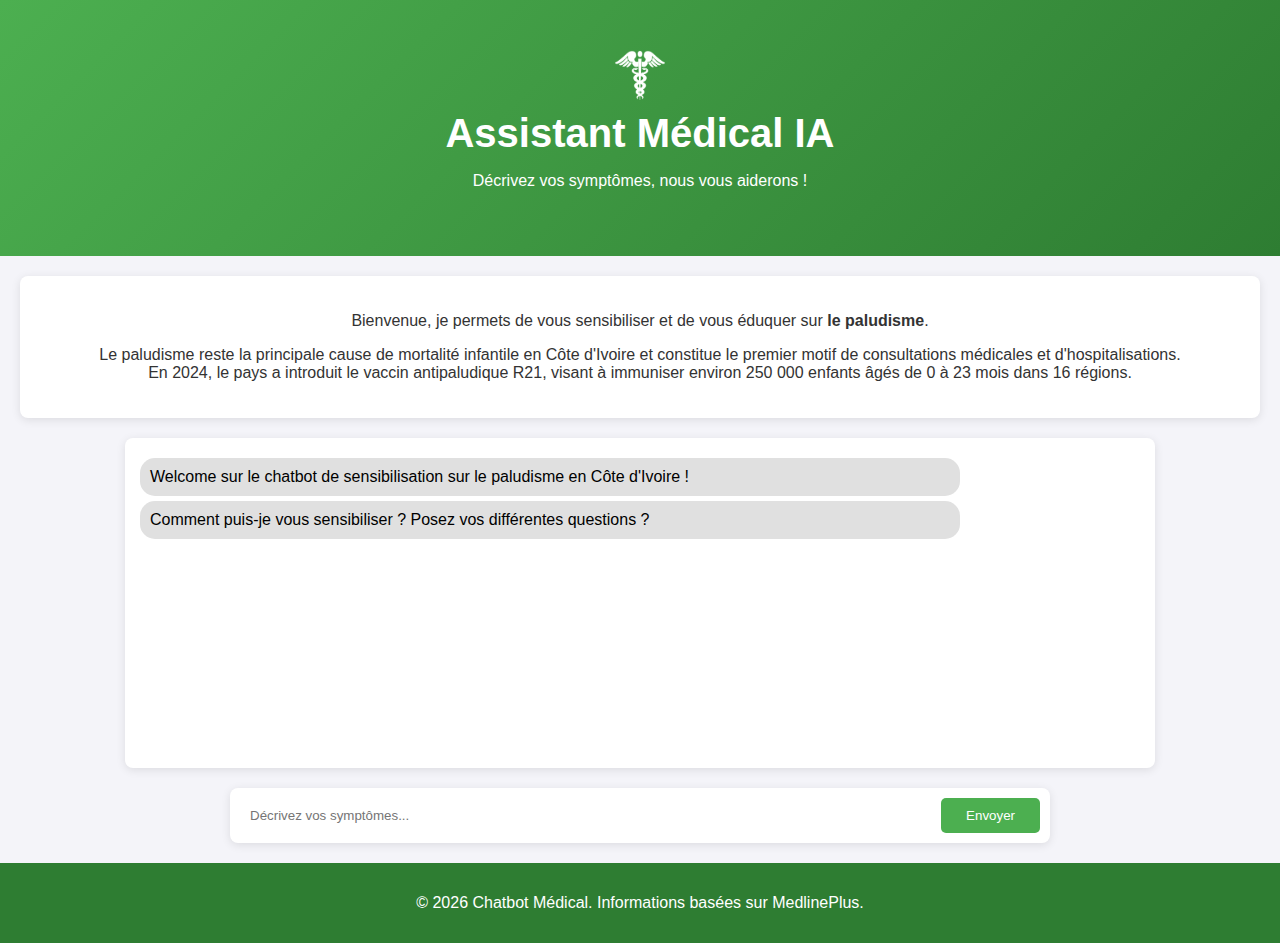
==== redirect/index.html @ 9d016353 "Mise à jour du site chatbot" ====
<!DOCTYPE html>
<html lang="fr">
<head>
  <meta charset="UTF-8">
  <meta name="viewport" content="width=device-width, initial-scale=1.0">
  <title>Chatbot Médical - Assistance</title>
  <!-- Lien vers le fichier CSS pour les styles -->
  <link rel="stylesheet" href="style.css">
</head>

<body>

  <!-- En-tête de la page avec une section de couverture -->
  <header class="cover-section">
    <div class="cover-background">
      <!-- Image de fond de la couverture -->
      <img src="../images/imgB.png" class="logo" alt="Cover image">
    </div>

    <div class="cover-content">
      <!-- Titre principal du site -->
      <h1>Assistant Médical IA</h1>
      <!-- Slogan ou description courte -->
      <p>Décrivez vos symptômes, nous vous aiderons !</p>
    </div>
  </header>

  <!-- Section de description du site -->
  <div class="site-description">
    <p>Bienvenue, je permets de vous sensibiliser et de vous éduquer sur <b>le paludisme</b>.</p>
    <p>Le paludisme reste la principale cause de mortalité infantile en Côte d'Ivoire et constitue le premier motif de consultations médicales et d'hospitalisations.<br/> En 2024, le pays a introduit le vaccin antipaludique R21, visant à immuniser environ 250 000 enfants âgés de 0 à 23 mois dans 16 régions.</p>
  </div>

  <!-- Conteneur pour les messages du chatbot -->
  <div class="chats-container"></div>

  <!-- Formulaire pour envoyer des messages au chatbot -->
  <div class="prompt-container">
    <form id="prompt-form" class="prompt-form">
      <!-- Champ de saisie pour la question de l'utilisateur -->
      <input type="text" id="prompt-input" placeholder="Décrivez vos symptômes..." required>
      <!-- Bouton pour envoyer la question -->
      <button id="send-prompt-btn" type="submit">Envoyer</button>
    </form>
  </div>

  <!-- Pied de page avec les informations de copyright -->
  <footer>
    <p>© 2026 Chatbot Médical. Informations basées sur MedlinePlus.</p>
  </footer>

  <!-- Lien vers le fichier JavaScript pour les fonctionnalités -->
  <script src="scripts.js"></script>
</body>
</html>
---- redirect/style.css ----
.logo{
  width: 50px;
  height: 50px;
  padding-bottom:7px ;
}
        

body {
  font-family: Arial, sans-serif;
  margin: 0;
  padding: 0;
  background-color: #f4f4f9;
  color: #333;
}
.cover-section {
  background: linear-gradient(135deg, #4CAF50, #2E7D32);
  color: white;
  text-align: center;
  padding: 50px 20px;
}
.cover-content h1 {
  margin: 0;
  font-size: 2.5em;
}
.site-description {
  text-align: center;
  margin: 20px;
  padding: 20px;
  background: white;
  border-radius: 8px;
  box-shadow: 0 2px 10px rgba(0, 0, 0, 0.1);
}
.chats-container {
  max-width: 1000px;
  margin: 20px auto;
  padding: 15px;
  background: rgb(255, 255, 255);
  border-radius: 8px;
  box-shadow: 0 2px 10px rgba(0, 0, 0, 0.1);
  min-height: 300px;
  overflow-y: auto;
}
.message {
  padding: 10px;
  border-radius: 15px;
  margin: 5px 0;
  max-width: 80%;
  word-wrap: break-word;
}
.user-message {
  background: #4CAF50;
  color: white;
  align-self: flex-end;
  margin-left: auto;
}
.bot-message {
  background: #e0e0e0;
  color: black;
  align-self: flex-start;
  margin-right: auto;
}
.prompt-container {
  display: flex;
  justify-content: center;
  margin: 20px;
}
.prompt-form { /**/
  display: flex;
  width: 80%;
  max-width: 800px;
  background: rgb(255, 255, 255);
  padding: 10px;
  border-radius: 8px;
  box-shadow: 0 2px 10px rgba(0, 0, 0, 0.1);
}
#prompt-input {
  flex: 1;
  padding: 10px;
  border: none;
  border-radius: 5px;
  outline: none;
}

#send-prompt-btn {
  background: #4CAF50;
  color: white;
  border: none;
  padding: 10px 25px;
  border-radius: 5px;
  cursor: pointer;
  margin-left: 10px;
}

footer {
  text-align: center;
  padding: 15px;
  background: #2E7D32;
  color: white;
}


@media screen and (max-width: 1200px) {
  body {
    font-size: 16px;
  }
 .cover-section {
  padding: 20px 10px;
 }

 .site-description {
    padding: 20px;
  }

  .chats-container{
    margin: 20px;
    max-width: 100%;
    min-height: 200px;
  }
  
  #prompt-input {
    width: 100%;
  }

  #send-prompt-btn {
    margin-left: 0;
  }

  footer {
    padding: 5px;
  }
}



@media screen and (max-width: 768px) {
  body {
    font-size: 16px;
  }
 .cover-section {
  padding: 20px 10px;
 }

 .site-description {
    padding: 20px;
  }

  .chats-container{
    margin: 20px;
    max-width: 100%;
    min-height: 200px;
  }
  
  #prompt-input {
    width: 100%;
  }
  #send-prompt-btn {
    margin-left: 0;
  }
  footer {
    padding: 5px;
  }
}
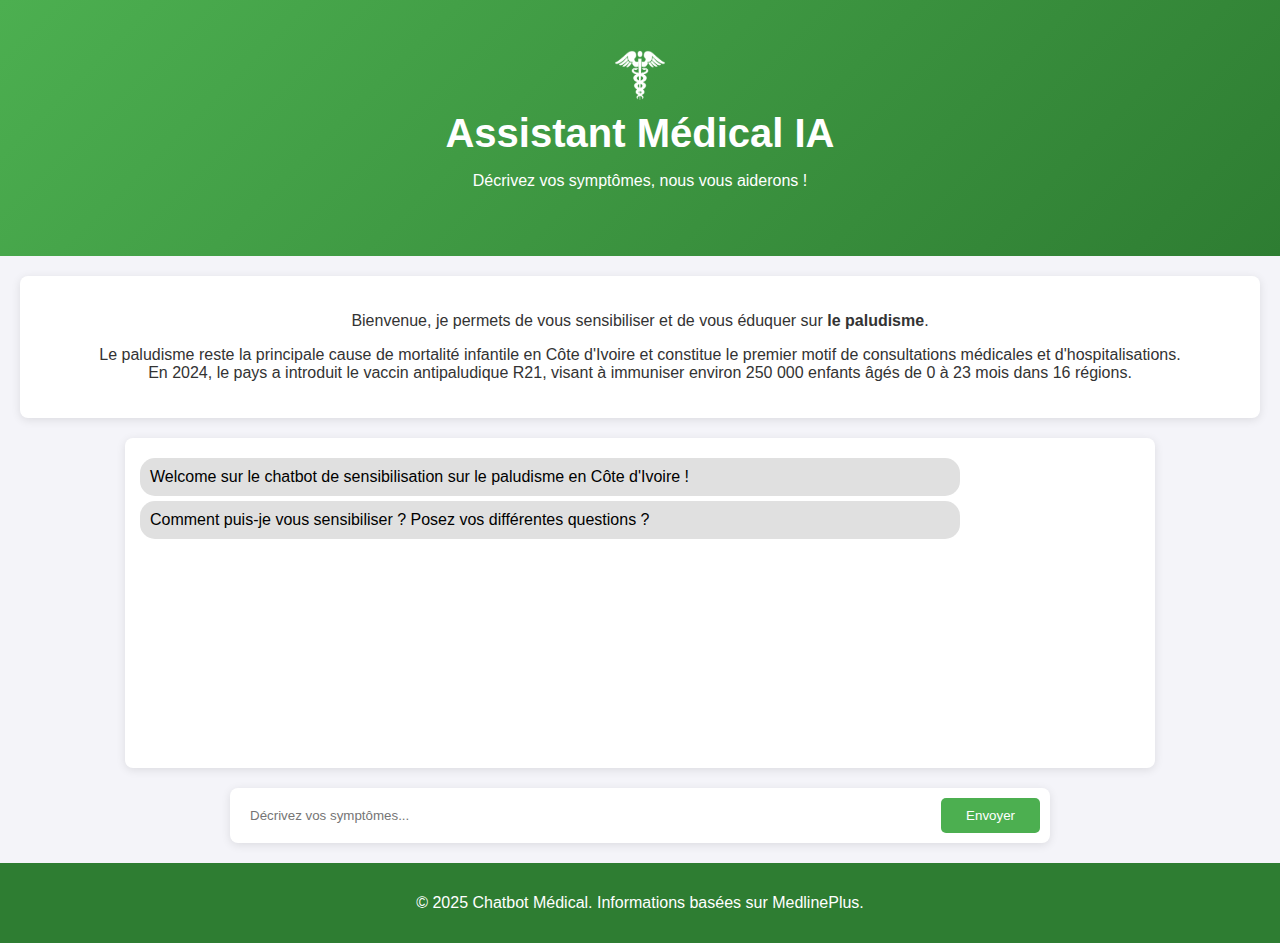
==== commit ee02b938: "Update index.html" ====
--- a/redirect/index.html
+++ b/redirect/index.html
@@ -46,7 +46,7 @@
 
   <!-- Pied de page avec les informations de copyright -->
   <footer>
-    <p>© 2026 Chatbot Médical. Informations basées sur MedlinePlus.</p>
+    <p>© 2025 Chatbot Médical. Informations basées sur MedlinePlus.</p>
   </footer>
 
   <!-- Lien vers le fichier JavaScript pour les fonctionnalités -->
